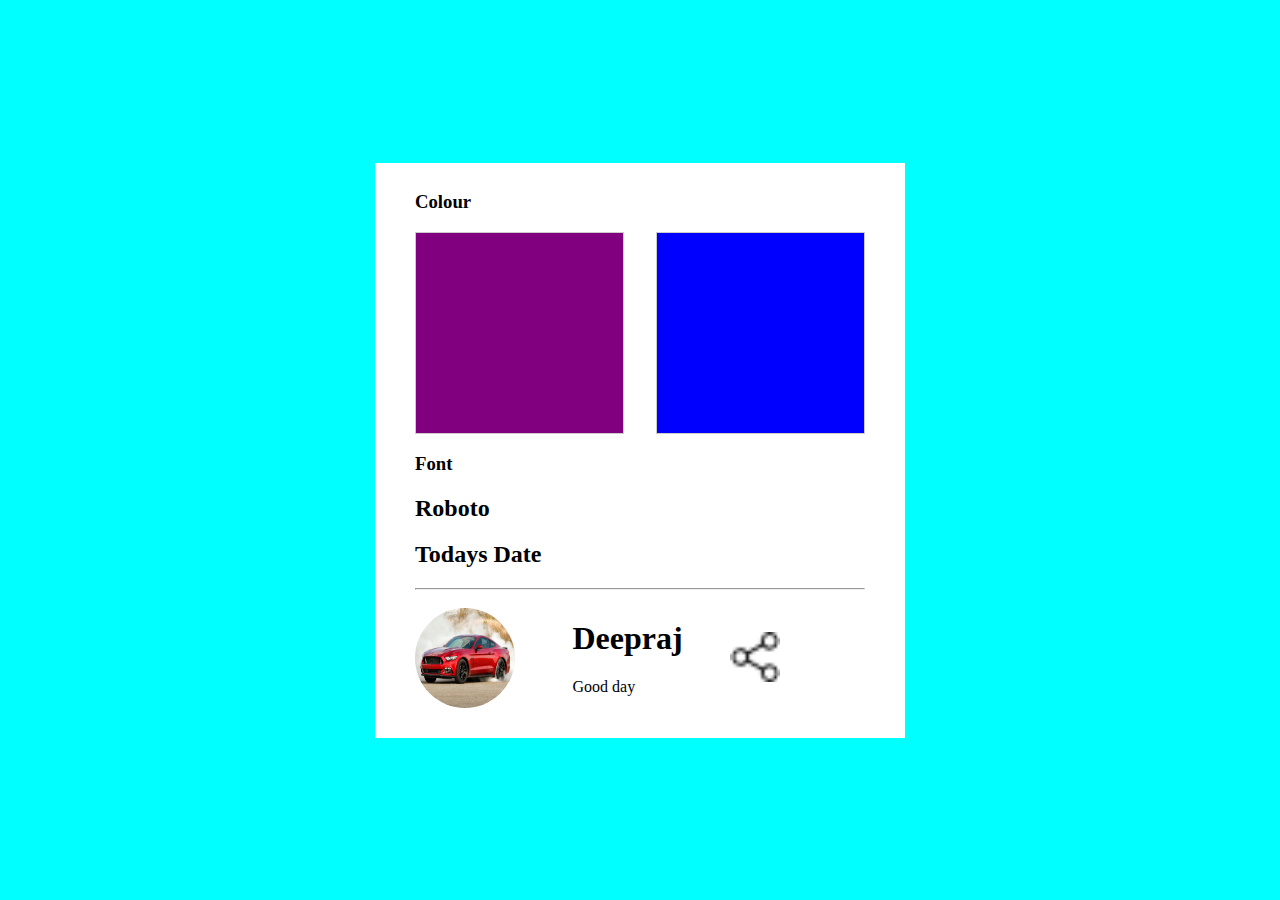
==== Assingment2/index6.html @ 8d36cc1f "first commit" ====
<!DOCTYPE html>
<html lang="en">

<head>
    <title>Document</title>
    <link rel="stylesheet" href="css/index6.css">
</head>

<body>
    <div class="container">

        <div class="container-div">
            <h3>Colour</h3>
            <div class="container-flex">
                <div class="box1">

                </div>
                <div class="box2">

                </div>
            </div>
            <h3> Font</h3>
            <h2> Roboto</h2>
            <h2> Todays Date</h2>
            <hr>
            <div class="container-flex2">
                <div class="con-flex">
                    <div class="box3">
                        <img src="images/img3.jpg" alt="" class="img1">
                    </div>
                </div>
                <div class="con-flex">
                    <div class="box4">
                        <h1>Deepraj</h1>
                        <p>Good day</p>
                    </div>
                </div>
                <div class="con-flex">
                    <div class="box5">
                        <img src="images/share (1).png" alt="" class="img2">
                    </div>
                </div>
            </div>

        </div>

    </div>
</body>

</html>
---- Assingment2/css/index6.css ----
body {
    background-color: aqua;
}

.container {
    background-color: white;
    width: 450px;
    height: 555px;
    padding: 10px 40px 10px 40px;
    position: absolute;
    top: 0;
    bottom: 0;
    left: 0;
    right: 0;
    margin: auto;

}

.container-flex,
.container-flex2 {
    display: flex;
    justify-content: space-between;
}

.container-flex div {
    flex-basis: 46%;
    border: 1px #ccc solid;
}


.box1 {
    height: 200px;
    width: 100px;
    background-color: purple;
}

.box2 {
    height: 200px;
    width: 100px;
    background-color: blue;

}

.img1 {
    margin-top: 10px;
    height: 100px;
    width: 100px;
    border-radius: 50px
}

.img2 {
    margin-top: 34px;
    height: 50px;
    width: 50px
}

.con-flex {
    flex-basis: 30%;
}

.box3 {
    flex: 1;
}

.box4 {
    flex: 3;
}

.box5 {
    flex: 1;
}



/* .container-div {} */
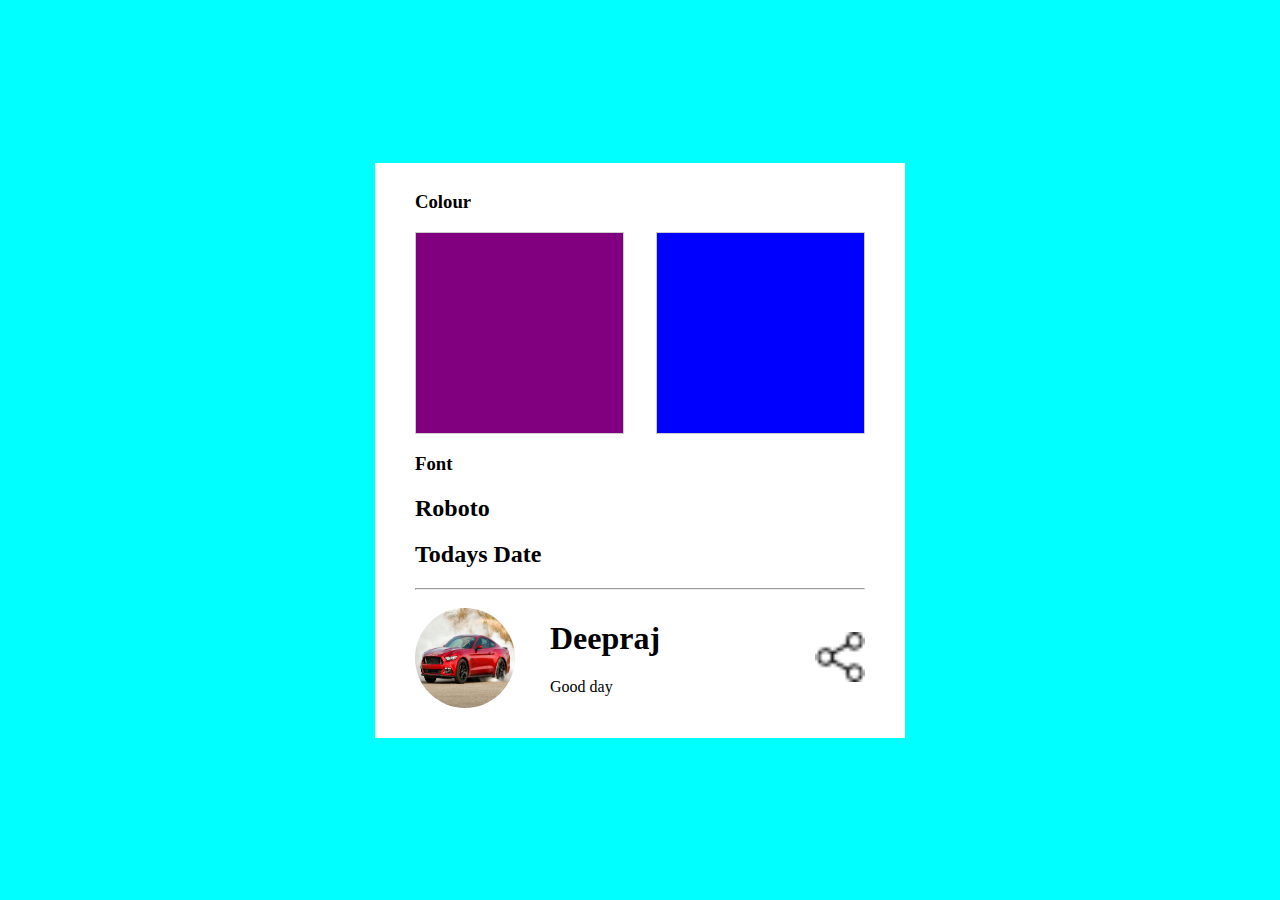
==== commit 04f6fd8a: "assingment 3" ====
--- a/Assingment2/index6.html
+++ b/Assingment2/index6.html
@@ -4,6 +4,7 @@
 <head>
     <title>Document</title>
     <link rel="stylesheet" href="css/index6.css">
+    <link href="https://fonts.googleapis.com/css?family=Nunito" rel="stylesheet">
 </head>
 
 <body>
@@ -19,9 +20,12 @@
 
                 </div>
             </div>
-            <h3> Font</h3>
-            <h2> Roboto</h2>
-            <h2> Todays Date</h2>
+            <div class="header">
+                <h3> Font</h3>
+                <h2> Roboto</h2>
+                <h2> Todays Date</h2>
+            </div>
+
             <hr>
             <div class="container-flex2">
                 <div class="con-flex">
--- a/Assingment2/css/index6.css
+++ b/Assingment2/css/index6.css
@@ -20,6 +20,8 @@
 .container-flex2 {
     display: flex;
     justify-content: space-between;
+    /* font-family: 'Nunito',
+        sans-serif; */
 }
 
 .container-flex div {
@@ -54,8 +56,11 @@
     width: 50px
 }
 
+.header {}
+
 .con-flex {
-    flex-basis: 30%;
+    /* flex-basis: 30%; */
+
 }
 
 .box3 {
@@ -63,11 +68,12 @@
 }
 
 .box4 {
-    flex: 3;
+    flex: 4;
+    margin-left: -115px;
 }
 
 .box5 {
-    flex: 1;
+    flex: 2;
 }
 
 
